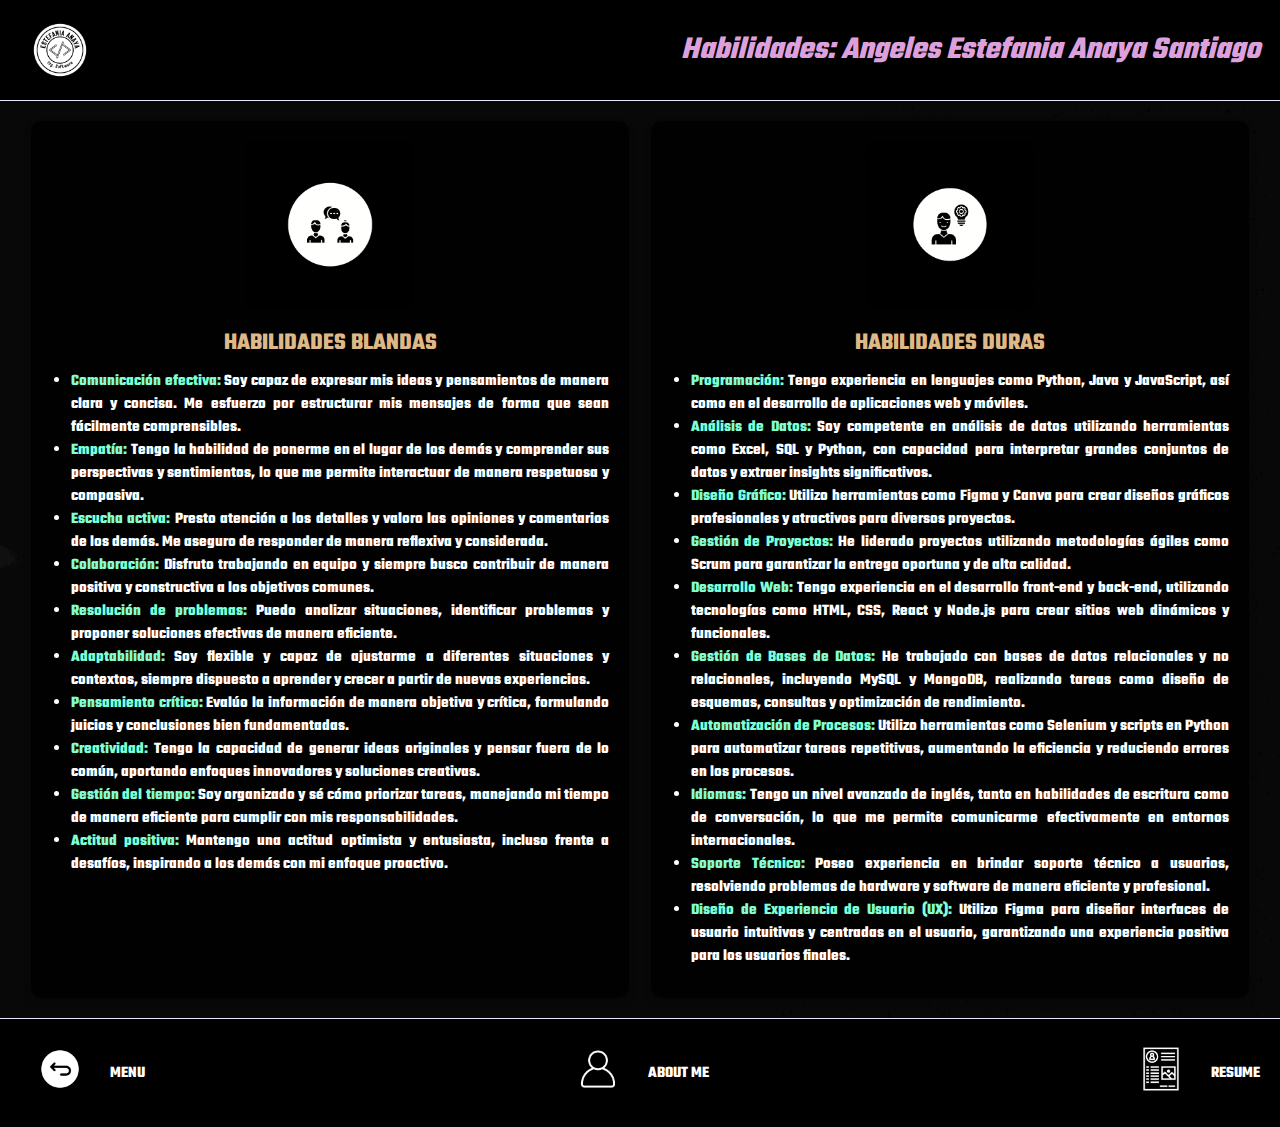
==== Skills.html @ cdfb8d47 "PORTAFOLIO ANGELES ESTEFANIA ANAYA SANTIAGO EXP. 290290" ====
<!DOCTYPE html>
<html lang="en">
<head>
    <meta charset="UTF-8">
    <meta name="viewport" content="width=device-width, initial-scale=1.0">
    <title>SKILLS</title>
    <link rel="stylesheet" href="CSS/Skills.css">
    <link rel="preconnect" href="https://fonts.googleapis.com">
    <link rel="preconnect" href="https://fonts.gstatic.com" crossorigin>
    <link href="https://fonts.googleapis.com/css2?family=Teko:wght@300..700&display=swap" rel="stylesheet">
    <link rel="icon" type="image/x-icon" href="IMAGES/LOGO-FANNY.ico">
    <style>
        body{
            background-repeat: no-repeat;
            background-size: cover;
            background-image: url('IMAGES/BG.gif');
        }
    </style>
</head>
<body>
    <header>
        <img src="IMAGES/LOGO FANNY.png" alt="Logo">
        <h1 class="Titulo">Habilidades: Angeles Estefania Anaya Santiago</h1>
    </header>
    <main>
        <div class="content-box">
            <img src="IMAGES/SOFT-SKILLS.png" alt="Image 1">
            <h2>HABILIDADES BLANDAS</h2>
            <ul>
                <li><strong>Comunicación efectiva:</strong> Soy capaz de expresar mis ideas y pensamientos de manera clara y concisa. Me esfuerzo por estructurar mis mensajes de forma que sean fácilmente comprensibles.</li>
                <li><strong>Empatía:</strong> Tengo la habilidad de ponerme en el lugar de los demás y comprender sus perspectivas y sentimientos, lo que me permite interactuar de manera respetuosa y compasiva.</li>
                <li><strong>Escucha activa:</strong> Presto atención a los detalles y valoro las opiniones y comentarios de los demás. Me aseguro de responder de manera reflexiva y considerada.</li>
                <li><strong>Colaboración:</strong> Disfruto trabajando en equipo y siempre busco contribuir de manera positiva y constructiva a los objetivos comunes.</li>
                <li><strong>Resolución de problemas:</strong> Puedo analizar situaciones, identificar problemas y proponer soluciones efectivas de manera eficiente.</li>
                <li><strong>Adaptabilidad:</strong> Soy flexible y capaz de ajustarme a diferentes situaciones y contextos, siempre dispuesto a aprender y crecer a partir de nuevas experiencias.</li>
                <li><strong>Pensamiento crítico:</strong> Evalúo la información de manera objetiva y crítica, formulando juicios y conclusiones bien fundamentadas.</li>
                <li><strong>Creatividad:</strong> Tengo la capacidad de generar ideas originales y pensar fuera de lo común, aportando enfoques innovadores y soluciones creativas.</li>
                <li><strong>Gestión del tiempo:</strong> Soy organizado y sé cómo priorizar tareas, manejando mi tiempo de manera eficiente para cumplir con mis responsabilidades.</li>
                <li><strong>Actitud positiva:</strong> Mantengo una actitud optimista y entusiasta, incluso frente a desafíos, inspirando a los demás con mi enfoque proactivo.</li>
            </ul>
        </div>
        <div class="content-box">
            <img src="IMAGES/HARD-SKILLS.png" alt="Image 2">
            <h2>HABILIDADES DURAS</h2>
            <ul>
                <li><strong>Programación:</strong> Tengo experiencia en lenguajes como Python, Java y JavaScript, así como en el desarrollo de aplicaciones web y móviles.</li>
                <li><strong>Análisis de Datos:</strong> Soy competente en análisis de datos utilizando herramientas como Excel, SQL y Python, con capacidad para interpretar grandes conjuntos de datos y extraer insights significativos.</li>
                <li><strong>Diseño Gráfico:</strong> Utilizo herramientas como Figma y Canva para crear diseños gráficos profesionales y atractivos para diversos proyectos.</li>
                <li><strong>Gestión de Proyectos:</strong> He liderado proyectos utilizando metodologías ágiles como Scrum para garantizar la entrega oportuna y de alta calidad.</li>
                <li><strong>Desarrollo Web:</strong> Tengo experiencia en el desarrollo front-end y back-end, utilizando tecnologías como HTML, CSS, React y Node.js para crear sitios web dinámicos y funcionales.</li>
                <li><strong>Gestión de Bases de Datos:</strong> He trabajado con bases de datos relacionales y no relacionales, incluyendo MySQL y MongoDB, realizando tareas como diseño de esquemas, consultas y optimización de rendimiento.</li>
                <li><strong>Automatización de Procesos:</strong> Utilizo herramientas como Selenium y scripts en Python para automatizar tareas repetitivas, aumentando la eficiencia y reduciendo errores en los procesos.</li>
                <li><strong>Idiomas:</strong> Tengo un nivel avanzado de inglés, tanto en habilidades de escritura como de conversación, lo que me permite comunicarme efectivamente en entornos internacionales.</li>
                <li><strong>Soporte Técnico:</strong> Poseo experiencia en brindar soporte técnico a usuarios, resolviendo problemas de hardware y software de manera eficiente y profesional.</li>
                <li><strong>Diseño de Experiencia de Usuario (UX):</strong> Utilizo Figma para diseñar interfaces de usuario intuitivas y centradas en el usuario, garantizando una experiencia positiva para los usuarios finales.</li>
            </ul>
        </div>
    </main>
    <footer>
        <div class="footer-left">
            <a href="index.html"><img src="IMAGES/MENU.png" alt="Imagen 1"></a>
            <p>MENU</p>        
        </div>
        <div class="footer-center">
            <a href="AboutMe.html"><img src="IMAGES/BOUT-ME.png" alt="Imagen 3"></a>
            <p>ABOUT ME</p>
        </div>
        <div class="footer-right">
            <a href="FILES/CV ANGELES ESTEFANIA ANAYA.pdf" target="_blank"><img src="IMAGES/CV.png" alt="Imagen 2"></a>
            <p>RESUME</p>
        </div>
    </footer>
</body>
</html>
---- CSS/Skills.css ----
body {
    margin: 0;
    padding: 0;
    color: white;
    font-family: "Teko", sans-serif;
    font-optical-sizing: auto;
    font-weight: 700;
    display: flex;
    flex-direction: column;
    min-height: 100vh;
}
header, footer {
    display: flex;
    justify-content: space-between;
    align-items: center;
    padding: 10px 20px;
    background-color: black;
    border-bottom: 1px solid lavender;
}
header img, footer img {
    width: 80px;
    height: 80px;
}
header h1, footer p {
    margin: 0;
}
header h1 {
    font-style: italic;
    color: plum;
}
main {
    flex: 1;
    padding: 20px;
    display: flex;
    justify-content: space-around;
}
footer {
    border-top: 1px solid lavender;
    border-bottom: none;
    background-color: black;
    display: flex;
    justify-content: space-between;
    align-items: center;
    padding: 10px 20px;
}
footer div {
    display: flex;
    align-items: center;
}
footer div img {
    margin-right: 10px;
}
.footer-center {
    text-align: center;
}
.content-box {
    text-align: center;
    background-color: rgba(0, 0, 0, 0.8);
    padding: 20px;
    border-radius: 10px;
    color: white;
    width: 45%;
    box-shadow: 0 4px 8px rgba(0, 0, 0, 0.2);
    transition: transform 0.2s, box-shadow 0.2s;
}
.content-box img {
    width: 30%;
    height: auto;
    border-radius: 5px;
}
.content-box h2, .content-box p, .content-box ul {
    margin: 10px 0;
}
.content-box ul {
    text-align: justify;
    padding-left: 20px;
}
.content-box:hover {
    transform: scale(1.05);
    box-shadow: 0 8px 16px rgba(0, 0, 0, 0.2);
}
strong{
    color: aquamarine;
}
h2{
    color: burlywood;
}
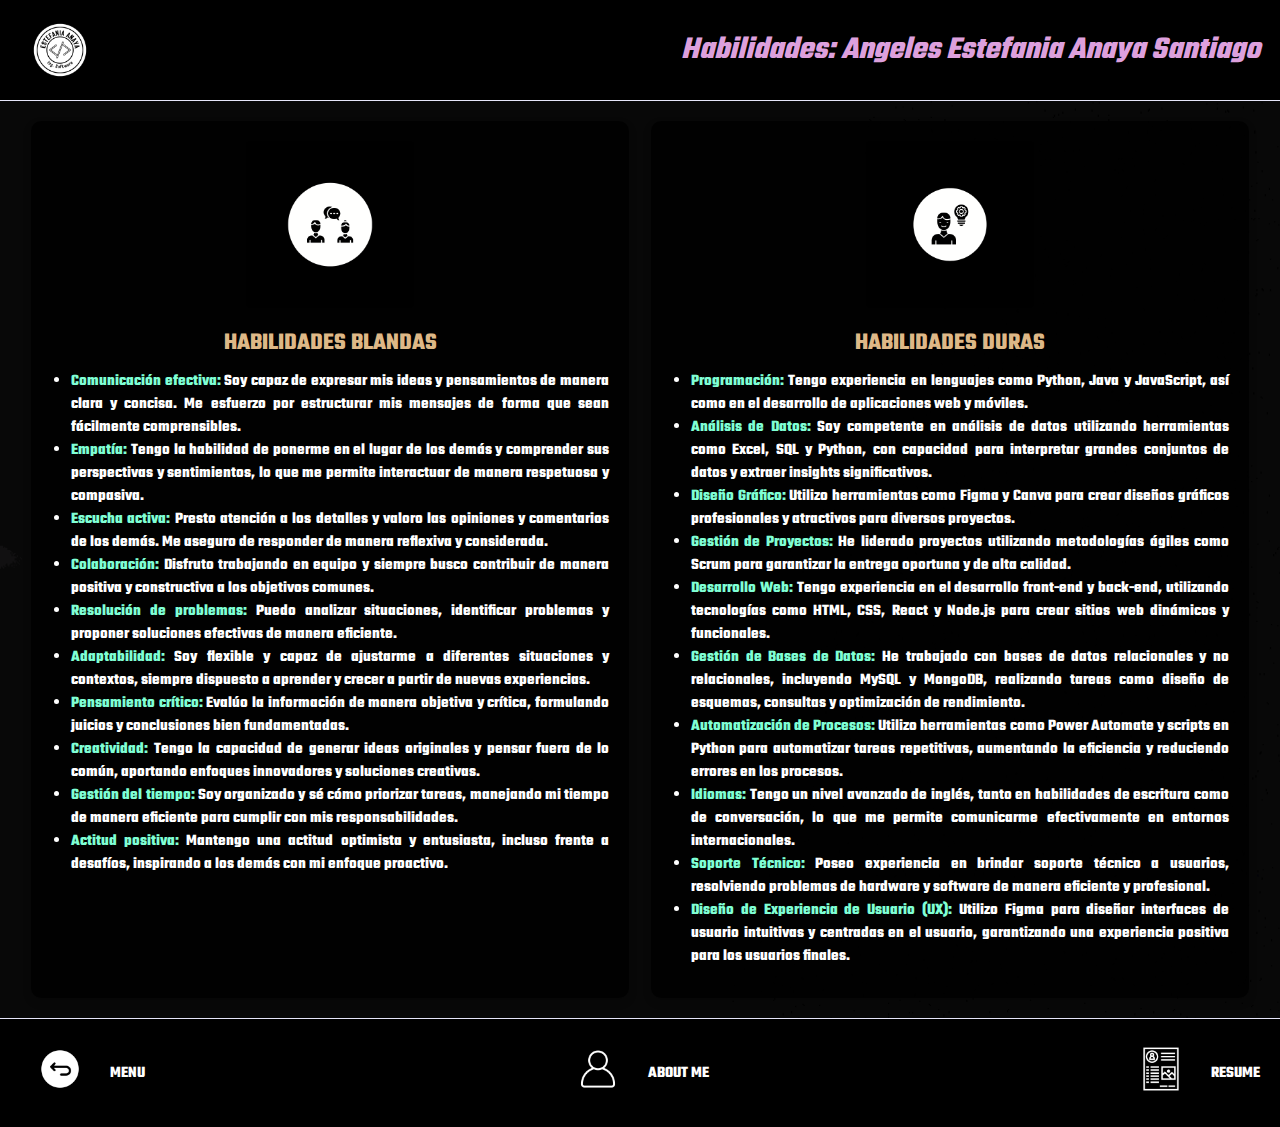
==== commit 258cd00a: "Changes" ====
--- a/Skills.html
+++ b/Skills.html
@@ -49,7 +49,7 @@
                 <li><strong>Gestión de Proyectos:</strong> He liderado proyectos utilizando metodologías ágiles como Scrum para garantizar la entrega oportuna y de alta calidad.</li>
                 <li><strong>Desarrollo Web:</strong> Tengo experiencia en el desarrollo front-end y back-end, utilizando tecnologías como HTML, CSS, React y Node.js para crear sitios web dinámicos y funcionales.</li>
                 <li><strong>Gestión de Bases de Datos:</strong> He trabajado con bases de datos relacionales y no relacionales, incluyendo MySQL y MongoDB, realizando tareas como diseño de esquemas, consultas y optimización de rendimiento.</li>
-                <li><strong>Automatización de Procesos:</strong> Utilizo herramientas como Selenium y scripts en Python para automatizar tareas repetitivas, aumentando la eficiencia y reduciendo errores en los procesos.</li>
+                <li><strong>Automatización de Procesos:</strong> Utilizo herramientas como Power Automate y scripts en Python para automatizar tareas repetitivas, aumentando la eficiencia y reduciendo errores en los procesos.</li>
                 <li><strong>Idiomas:</strong> Tengo un nivel avanzado de inglés, tanto en habilidades de escritura como de conversación, lo que me permite comunicarme efectivamente en entornos internacionales.</li>
                 <li><strong>Soporte Técnico:</strong> Poseo experiencia en brindar soporte técnico a usuarios, resolviendo problemas de hardware y software de manera eficiente y profesional.</li>
                 <li><strong>Diseño de Experiencia de Usuario (UX):</strong> Utilizo Figma para diseñar interfaces de usuario intuitivas y centradas en el usuario, garantizando una experiencia positiva para los usuarios finales.</li>
